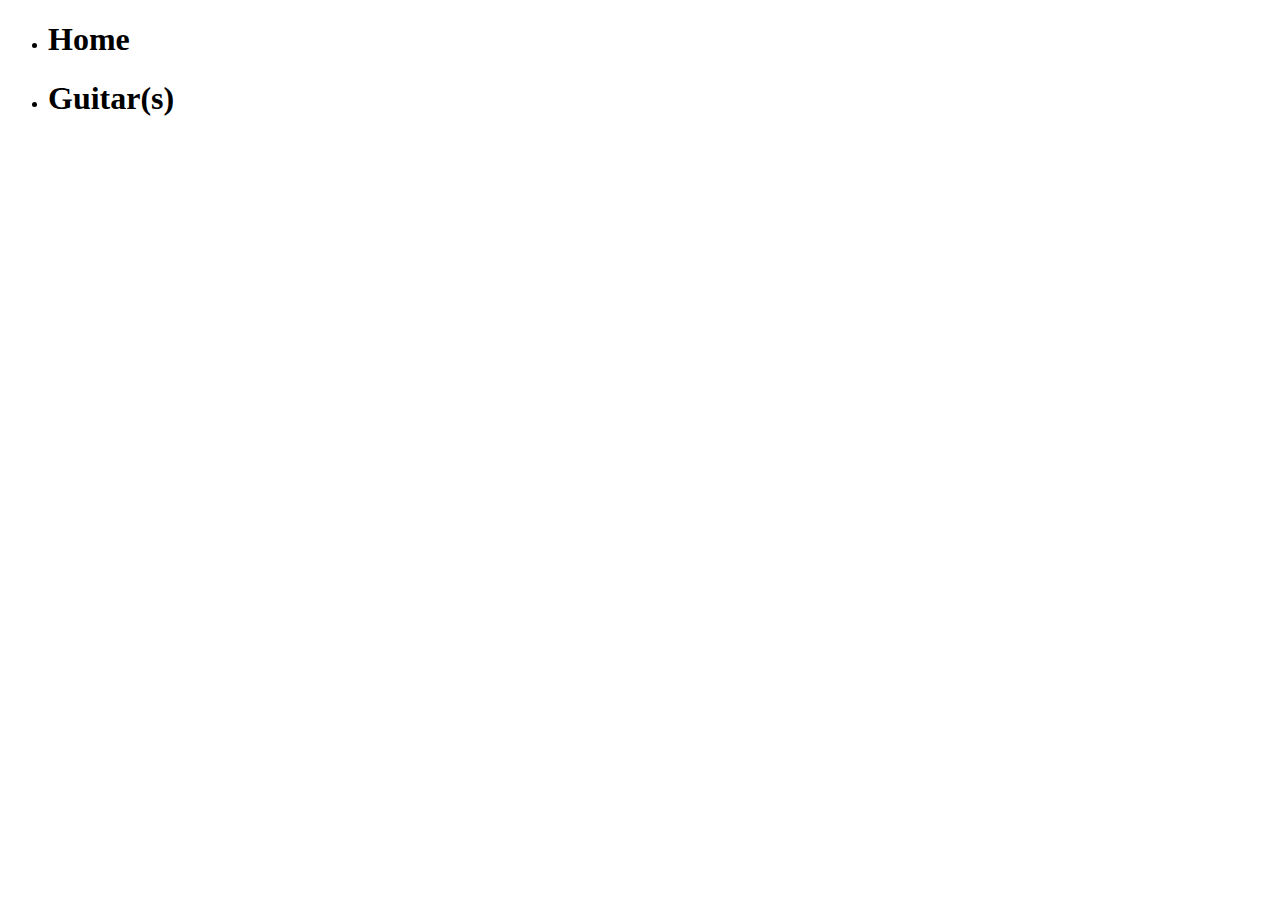
==== index.html @ 791a7348 "Merge branch 'main' of https://github.com/8k4k/skol-paj.io" ====
<!DOCTYPE html>
<html lang="en">
<head>
    <meta charset="UTF-8">
    <meta http-equiv="X-UA-Compatible" content="IE=edge">
    <meta name="viewport" content="width=device-width, initial-scale=1.0">
    <link href="https://cdn.jsdelivr.net/npm/bootstrap@5.3.0-alpha3/dist/css/bootstrap.min.css" rel="stylesheet" integrity="sha384-KK94CHFLLe+nY2dmCWGMq91rCGa5gtU4mk92HdvYe+M/SXH301p5ILy+dN9+nJOZ" crossorigin="anonymous">
    <link rel="stylesheet" href="style.css">
    <title>Document</title>
</head>
<body>
    
    <ul class="nav p-3 sticky-top nav-underline justify-content-center">
        <li class="nav-item p-3">
          <h1 class="nav-link text-light active" aria-current="page" href="index.html">Home</h1>
        </li>
        <li class="nav-item p-3">
            <h1 class="nav-link text-light bold" aria-current="page" href="#">Guitar(s)</h1>
          </li>
  
      </ul>

    <script src="https://cdn.jsdelivr.net/npm/bootstrap@5.3.0-alpha3/dist/js/bootstrap.bundle.min.js" integrity="sha384-ENjdO4Dr2bkBIFxQpeoTz1HIcje39Wm4jDKdf19U8gI4ddQ3GYNS7NTKfAdVQSZe" crossorigin="anonymous"></script>
</body>
</html>
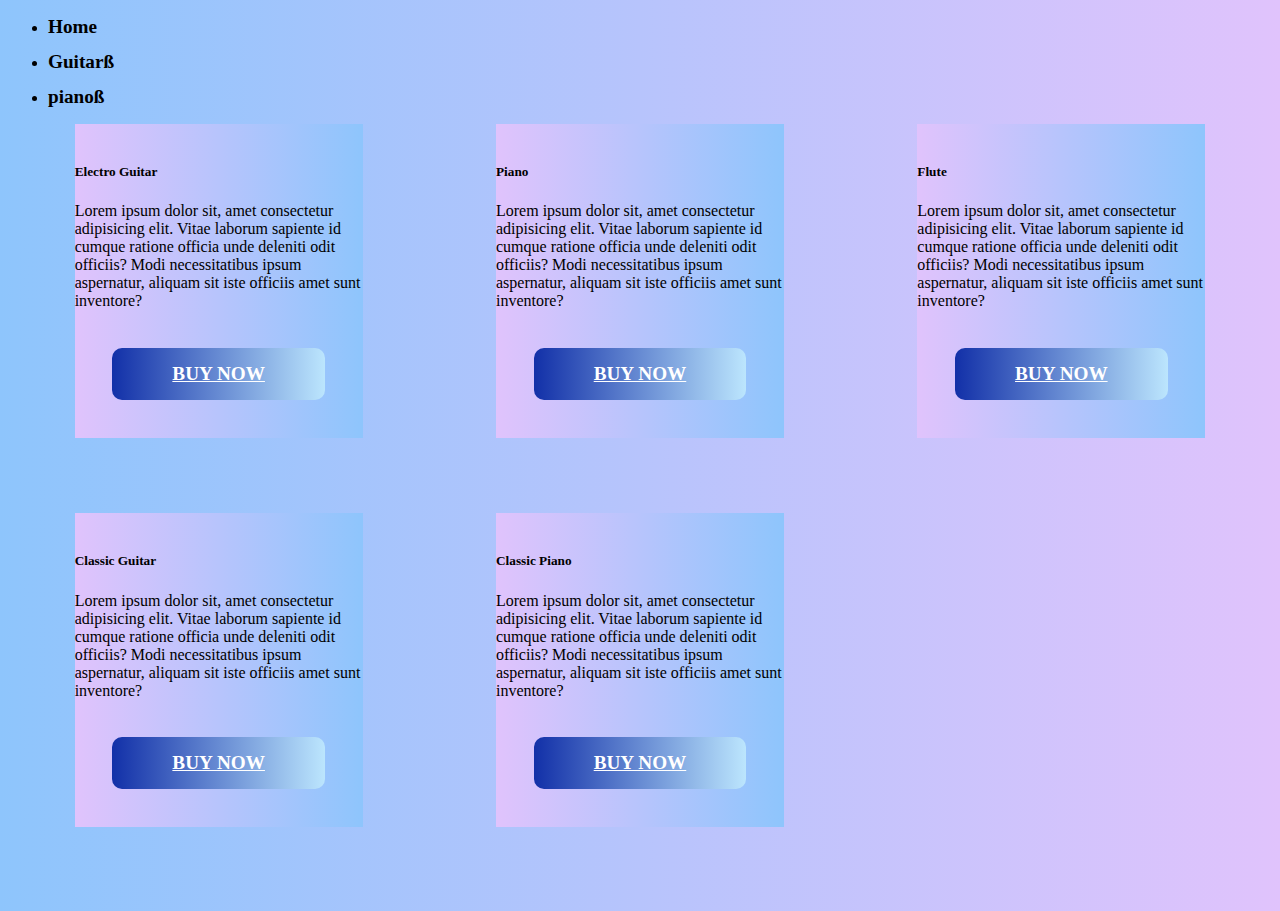
==== commit 15ad652a: "mobile campatability" ====
--- a/index.html
+++ b/index.html
@@ -6,19 +6,69 @@
     <meta name="viewport" content="width=device-width, initial-scale=1.0">
     <link href="https://cdn.jsdelivr.net/npm/bootstrap@5.3.0-alpha3/dist/css/bootstrap.min.css" rel="stylesheet" integrity="sha384-KK94CHFLLe+nY2dmCWGMq91rCGa5gtU4mk92HdvYe+M/SXH301p5ILy+dN9+nJOZ" crossorigin="anonymous">
     <link rel="stylesheet" href="style.css">
-    <title>Document</title>
+    <title>Musiclef</title>
 </head>
 <body>
     
-    <ul class="nav p-3 sticky-top nav-underline justify-content-center">
+    <ul class="nav p-3 nav-underline justify-content-center">
         <li class="nav-item p-3">
           <h1 class="nav-link text-light active" aria-current="page" href="index.html">Home</h1>
         </li>
         <li class="nav-item p-3">
-            <h1 class="nav-link text-light bold" aria-current="page" href="#">Guitar(s)</h1>
+            <h1 class="nav-link text-light bold" aria-current="page" href="#">Guitarß</h1>
           </li>
-  
+          <li class="nav-item p-3">
+            <h1 class="nav-link text-light bold" aria-current="page" href="#">pianoß</h1>
+          </li>
       </ul>
+
+
+<div class="grid">
+        <div class="card he" style="width: 18rem;">
+        <img src="https://www.wollongongmusic.com.au/wp-content/uploads/2020/10/gibson-les-paul-classic-electric-guitar-1-full.jpg" class="card-img-top" alt="">
+        <div class="card-body">
+          <h5 class="card-title">Electro Guitar</h5>
+          <p class="card-text">Lorem ipsum dolor sit, amet consectetur adipisicing elit. Vitae laborum sapiente id cumque ratione officia unde deleniti odit officiis? Modi necessitatibus ipsum aspernatur, aliquam sit iste officiis amet sunt inventore?</p>
+          <a href="#" class="btn to btn-grad">Buy now
+          </a>
+        </div>
+      </div>
+      <div class="card he" style="width: 18rem;">
+        <img src="https://www.do-re.com.tr/yamaha-ydp165b-dijital-piyano-siyah-6f247c3534942818168db870fa848071-57e830c91e7ab192bcbef6b68989c1e4-max-pp.jpg" class="card-img-top" alt="">
+        <div class="card-body">
+          <h5 class="card-title">Piano</h5>
+          <p class="card-text">  Lorem ipsum dolor sit, amet consectetur adipisicing elit. Vitae laborum sapiente id cumque ratione officia unde deleniti odit officiis? Modi necessitatibus ipsum aspernatur, aliquam sit iste officiis amet sunt inventore?</p>
+          <a href="#" class="btn to btn-grad">Buy now</a>
+        </div>
+      </div>
+      <div class="card he" style="width: 18rem;">
+        <img src="https://img.fruugo.com/product/5/95/157924955_max.jpg" class="card-img-top" alt="">
+        <div class="card-body">
+          <h5 class="card-title">Flute</h5>
+          <p class="card-text">  Lorem ipsum dolor sit, amet consectetur adipisicing elit. Vitae laborum sapiente id cumque ratione officia unde deleniti odit officiis? Modi necessitatibus ipsum aspernatur, aliquam sit iste officiis amet sunt inventore?</p>
+          <a href="#" class="btn to btn-grad">Buy now</a>
+        </div>
+      </div>
+       <div class="card he" style="width: 18rem;">
+        <img src="https://www.muzikaletleri.com.tr/image/cache/data/urunler2/3095296546885-1000x1000.jpg" class="card-img-top" alt="">
+        <div class="card-body">
+          <h5 class="card-title">Classic Guitar</h5>
+          <p class="card-text">  Lorem ipsum dolor sit, amet consectetur adipisicing elit. Vitae laborum sapiente id cumque ratione officia unde deleniti odit officiis? Modi necessitatibus ipsum aspernatur, aliquam sit iste officiis amet sunt inventore?</p>
+          <a href="#" class="btn to btn-grad">Buy now</a>
+        </div>
+      </div>
+      <div class="card he" style="width: 18rem;">
+        <img src="https://cdn11.bigcommerce.com/s-rjo23zgaad/images/stencil/original/products/117/581/GL30-Polished-Ebony__50257.1620411104.jpg?c=1" class="card-img-top" alt="">
+        <div class="card-body">
+          <h5 class="card-title">Classic Piano</h5>
+          <p class="card-text">  Lorem ipsum dolor sit, amet consectetur adipisicing elit. Vitae laborum sapiente id cumque ratione officia unde deleniti odit officiis? Modi necessitatibus ipsum aspernatur, aliquam sit iste officiis amet sunt inventore?</p>
+          <a href="#" class="btn to btn-grad">Buy now</a>
+        </div>
+      </div>
+</div>
+
+
+
 
     <script src="https://cdn.jsdelivr.net/npm/bootstrap@5.3.0-alpha3/dist/js/bootstrap.bundle.min.js" integrity="sha384-ENjdO4Dr2bkBIFxQpeoTz1HIcje39Wm4jDKdf19U8gI4ddQ3GYNS7NTKfAdVQSZe" crossorigin="anonymous"></script>
 </body>
--- a/style.css
+++ b/style.css
@@ -0,0 +1,96 @@
+body {
+    background-color: rgb(0, 136, 255);
+    background-color: #8EC5FC;
+background-image: linear-gradient(to right, #8EC5FC 0%, #E0C3FC 100%);
+
+}
+
+.bold {
+    font-weight: bolder;
+}
+.nav-link {
+    font-size: larger;
+}
+
+.btn-grad {
+    background-image: linear-gradient(to right, #1230a8 0%, #bfe9ff  51%, #1230a8  100%);
+    margin: 1cm;
+    padding: 15px 15px;
+    text-align: center;
+    font-size: larger;
+    font-weight: bold;
+    text-transform: uppercase;
+    transition: 0.5s;
+    background-size: 200% auto;
+    color: white;            
+    box-shadow: 0 0 0px #eee;
+    border-radius: 10px;
+    display: block;
+  }
+
+  .btn-grad:hover {
+    background-position: right center; /* change the direction of the change here */
+    color: #fff;
+    text-decoration: double;
+  }
+ 
+
+.grid {
+    display: grid;
+    grid-template-columns: repeat(3, 1fr);
+}
+
+@media screen and (max-width: 1000px) {
+    .grid {
+        display: grid;
+        grid-template-columns: repeat(2, 1fr);
+    }
+}
+
+
+@media screen and (max-width: 400px) {
+    .grid {
+        display: grid;
+        grid-template-columns: repeat(1, 1fr);
+    }
+    .card {
+        max-width: 235px;
+}
+}
+
+
+@media screen and (max-width: 500px) {
+    .grid {
+        display: grid;
+        grid-template-columns: repeat(1, 1fr);
+    }
+    .card {
+        max-width: 250px;
+}
+}
+
+
+
+
+.he {
+    display: block;
+    margin-left: auto;
+    margin-right: auto;
+    margin-bottom: 2cm;
+    background-image: linear-gradient(to left, #8EC5FC 0%, #E0C3FC 100%);
+    align-items: center;
+}
+
+.to {
+    vertical-align: bottom;
+}
+/* 
+.card-img-top {
+    display: block;
+    margin: auto;
+    max-width: 90%;
+} */
+
+.card-img-top:hover {
+    box-shadow: 0 0 2px 1px rgba(49, 49, 49, 0.5);
+  }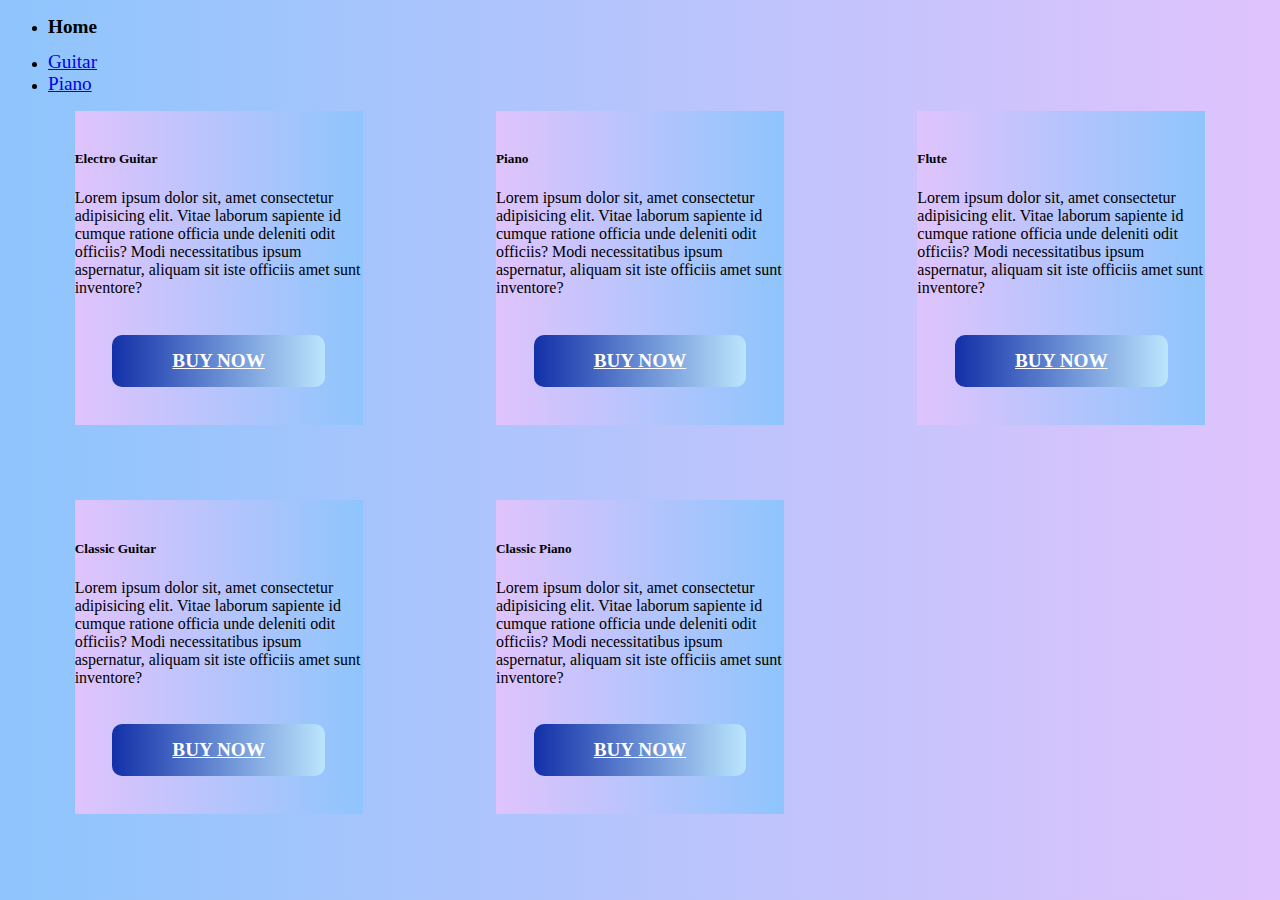
==== commit 1c14a675: "fixed changin pages" ====
--- a/index.html
+++ b/index.html
@@ -10,15 +10,15 @@
 </head>
 <body>
     
-    <ul class="nav p-3 nav-underline justify-content-center">
+    <ul class="nav p-3 nav-underline">
         <li class="nav-item p-3">
           <h1 class="nav-link text-light active" aria-current="page" href="index.html">Home</h1>
         </li>
         <li class="nav-item p-3">
-            <h1 class="nav-link text-light bold" aria-current="page" href="#">Guitarß</h1>
-          </li>
+          <a class="nav-link text-light to" href="./guitars.html">Guitar</a>
+        </li>
           <li class="nav-item p-3">
-            <h1 class="nav-link text-light bold" aria-current="page" href="#">pianoß</h1>
+            <a class="nav-link text-light to" href="#">Piano</a>
           </li>
       </ul>
 
@@ -29,7 +29,7 @@
         <div class="card-body">
           <h5 class="card-title">Electro Guitar</h5>
           <p class="card-text">Lorem ipsum dolor sit, amet consectetur adipisicing elit. Vitae laborum sapiente id cumque ratione officia unde deleniti odit officiis? Modi necessitatibus ipsum aspernatur, aliquam sit iste officiis amet sunt inventore?</p>
-          <a href="#" class="btn to btn-grad">Buy now
+          <a href="#" class="btn btn-grad">Buy now
           </a>
         </div>
       </div>
@@ -38,7 +38,7 @@
         <div class="card-body">
           <h5 class="card-title">Piano</h5>
           <p class="card-text">  Lorem ipsum dolor sit, amet consectetur adipisicing elit. Vitae laborum sapiente id cumque ratione officia unde deleniti odit officiis? Modi necessitatibus ipsum aspernatur, aliquam sit iste officiis amet sunt inventore?</p>
-          <a href="#" class="btn to btn-grad">Buy now</a>
+          <a href="#" class="btn btn-grad">Buy now</a>
         </div>
       </div>
       <div class="card he" style="width: 18rem;">
@@ -46,7 +46,7 @@
         <div class="card-body">
           <h5 class="card-title">Flute</h5>
           <p class="card-text">  Lorem ipsum dolor sit, amet consectetur adipisicing elit. Vitae laborum sapiente id cumque ratione officia unde deleniti odit officiis? Modi necessitatibus ipsum aspernatur, aliquam sit iste officiis amet sunt inventore?</p>
-          <a href="#" class="btn to btn-grad">Buy now</a>
+          <a href="#" class="btn btn-grad">Buy now</a>
         </div>
       </div>
        <div class="card he" style="width: 18rem;">
@@ -54,7 +54,7 @@
         <div class="card-body">
           <h5 class="card-title">Classic Guitar</h5>
           <p class="card-text">  Lorem ipsum dolor sit, amet consectetur adipisicing elit. Vitae laborum sapiente id cumque ratione officia unde deleniti odit officiis? Modi necessitatibus ipsum aspernatur, aliquam sit iste officiis amet sunt inventore?</p>
-          <a href="#" class="btn to btn-grad">Buy now</a>
+          <a href="#" class="btn btn-grad">Buy now</a>
         </div>
       </div>
       <div class="card he" style="width: 18rem;">
@@ -62,7 +62,7 @@
         <div class="card-body">
           <h5 class="card-title">Classic Piano</h5>
           <p class="card-text">  Lorem ipsum dolor sit, amet consectetur adipisicing elit. Vitae laborum sapiente id cumque ratione officia unde deleniti odit officiis? Modi necessitatibus ipsum aspernatur, aliquam sit iste officiis amet sunt inventore?</p>
-          <a href="#" class="btn to btn-grad">Buy now</a>
+          <a href="#" class="btn btn-grad">Buy now</a>
         </div>
       </div>
 </div>
--- a/style.css
+++ b/style.css
@@ -40,7 +40,7 @@
     grid-template-columns: repeat(3, 1fr);
 }
 
-@media screen and (max-width: 1000px) {
+@media screen and (max-width: 950px) {
     .grid {
         display: grid;
         grid-template-columns: repeat(2, 1fr);
